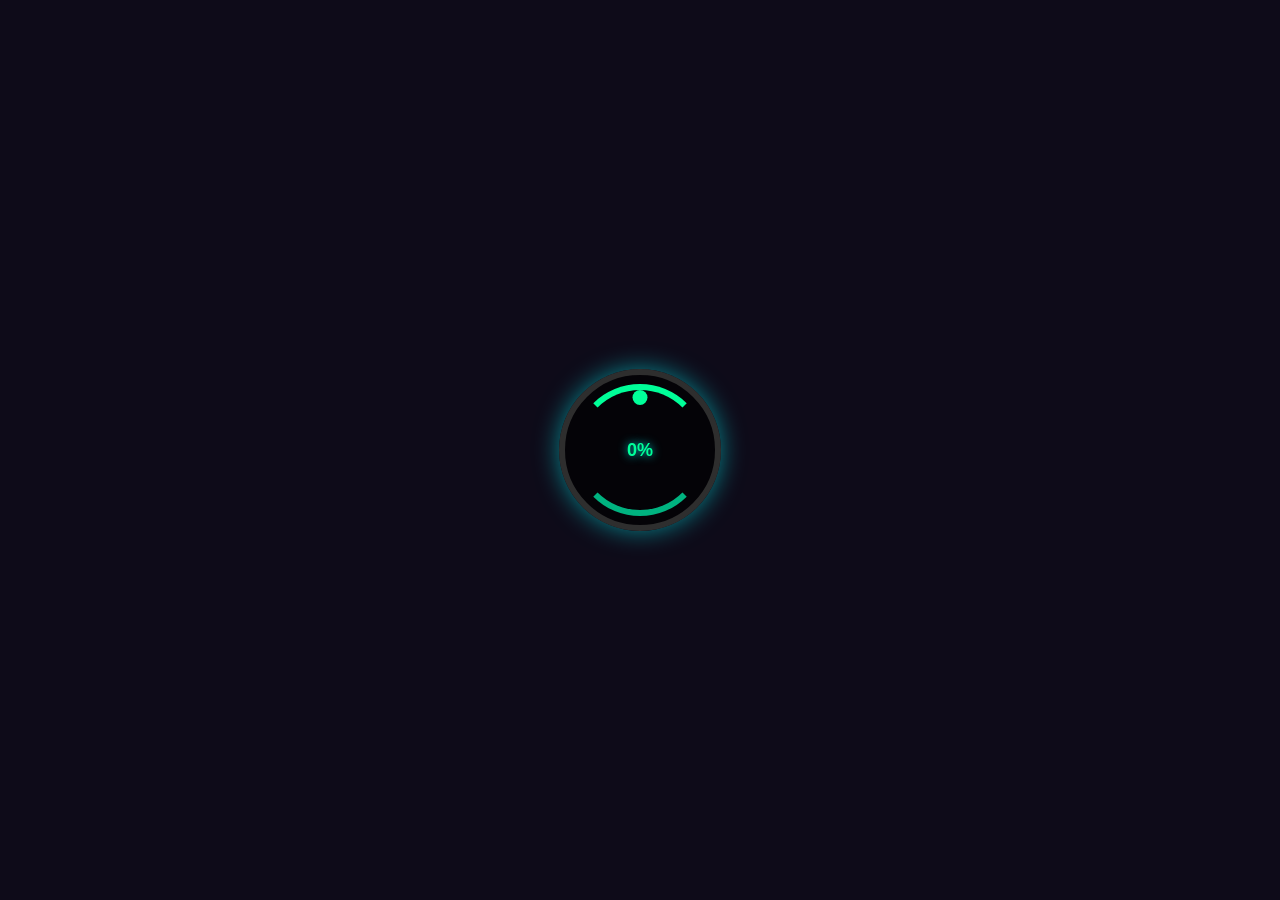
==== index.html @ b3fd96f0 "updated 12March26 - 4" ====
<!DOCTYPE html>
<html lang="en-us">
  <head>
    <meta charset="utf-8">
    <meta http-equiv="Content-Type" content="text/html; charset=utf-8">
    <title>Unity Web Player | LUCID EDGE_Visualisation</title>
    <link rel="shortcut icon" href="TemplateData/favicon.ico">
    <link rel="stylesheet" href="TemplateData/style.css">
    
    <style>
      html, body {
        margin: 0;
        padding: 0;
        height: 100%;
        width: 100%;
        overflow: hidden;
        display: flex;
        justify-content: center;
        align-items: center;
        background-color: #0e0b19;
      }

      #unity-canvas {
        width: 100%;
        height: 100%;
        display: block;
      }

      #loading-container {
        position: absolute;
        display: flex;
        justify-content: center;
        align-items: center;
        width: 150px;
        height: 150px;
        border-radius: 50%;
        border: 6px solid #2e2e2e;
        background-color: rgba(0, 0, 0, 0.7);
        box-shadow: 0px 0px 25px rgba(0, 255, 255, 0.5);
        z-index: 20;
        left: 50%;
        top: 50%;
        transform: translate(-50%,-50%);
      }

      .circle {
        position: relative;
        width: 120px;
        height: 120px;
        border-radius: 50%;
        border: 6px solid transparent;
        border-top: 6px solid #00ff99;
        border-bottom: 6px solid #00b380;
        animation: rotate 10s linear infinite, pulse 1.5s infinite ease-in-out;
      }

      @keyframes rotate {
        0% { transform: rotate(0deg); }
        100% { transform: rotate(360deg); }
      }

      @keyframes pulse {
        0% { transform: scale(1); box-shadow: 0 0 20px rgba(0, 255, 255, 0.5); }
        50% { transform: scale(1.1); box-shadow: 0 0 30px rgba(0, 255, 255, 0.8); }
        100% { transform: scale(1); box-shadow: 0 0 20px rgba(0, 255, 255, 0.5); }
      }

      .circle::before {
        content: '';
        position: absolute;
        top: 0;
        left: 50%;
        width: 15px;
        height: 15px;
        background-color: #00ff99;
        border-radius: 50%;
        transform: translateX(-50%);
        animation: moveDot 10s linear infinite;
      }

      @keyframes moveDot {
        0% { transform: translateX(-50%) rotate(0deg) translateY(-50px); }
        100% { transform: translateX(-50%) rotate(360deg) translateY(-50px); }
      }

      #loading-text {
        position: absolute;
        font-family: Arial, sans-serif;
        font-size: 18px;
        color: #00ff99;
        font-weight: bold;
        text-shadow: 0px 0px 10px rgba(0, 255, 255, 0.8);
        z-index: 21;
      }
    </style>
  </head>
  <body>
    <div id="unity-container" class="unity-desktop">
         <div id="loading-container">
      <div class="circle"></div>
      <div id="loading-text">0%</div>
    </div>
      <canvas id="unity-canvas" tabindex="-1"></canvas>
      <!-- <div id="unity-loading-bar">
        <div id="unity-logo"></div>
        <div id="unity-progress-bar-empty">
          <div id="unity-progress-bar-full"></div>
        </div>
      </div> -->
      <div id="unity-warning"> </div>
      <!-- <div id="unity-footer">
        <div id="unity-logo-title-footer"></div>
        <div id="unity-fullscreen-button"></div>
        <div id="unity-build-title">LUCID EDGE_Visualisation</div>
      </div> -->
    </div>
    <script>
      var canvas = document.querySelector("#unity-canvas");

      // Shows a temporary message banner/ribbon for a few seconds, or
      // a permanent error message on top of the canvas if type=='error'.
      // If type=='warning', a yellow highlight color is used.
      // Modify or remove this function to customize the visually presented
      // way that non-critical warnings and error messages are presented to the
      // user.
      function unityShowBanner(msg, type) {
        var warningBanner = document.querySelector("#unity-warning");
        function updateBannerVisibility() {
          warningBanner.style.display = warningBanner.children.length ? 'block' : 'none';
        }
        var div = document.createElement('div');
        div.innerHTML = msg;
        warningBanner.appendChild(div);
        if (type == 'error') div.style = 'background: red; padding: 10px;';
        else {
          if (type == 'warning') div.style = 'background: yellow; padding: 10px;';
          setTimeout(function() {
            warningBanner.removeChild(div);
            updateBannerVisibility();
          }, 5000);
        }
        updateBannerVisibility();
      }

       const CDN = "https://d1qy305ek4jct4.cloudfront.net";
      const buildUrl = CDN + "/Build2";

      var loaderUrl = buildUrl + "/CompressedUGL.loader.js";
      var config = {
        arguments: [],
        dataUrl: buildUrl + "/CompressedUGL.data.br",
        frameworkUrl: buildUrl + "/CompressedUGL.framework.js.br",
        codeUrl: buildUrl + "/CompressedUGL.wasm.br",
        streamingAssetsUrl: CDN + "/StreamingAssets2",
        companyName: "DefaultCompany",
        productName: "LUCID EDGE_Visualisation",
        productVersion: "0.1.0",
        showBanner: unityShowBanner,
        // errorHandler: function(err, url, line) {
        //    alert("error " + err + " occurred at line " + line);
        //    // Return 'true' if you handled this error and don't want Unity
        //    // to process it further, 'false' otherwise.
        //    return true;
        // },
      };

      // By default, Unity keeps WebGL canvas render target size matched with
      // the DOM size of the canvas element (scaled by window.devicePixelRatio)
      // Set this to false if you want to decouple this synchronization from
      // happening inside the engine, and you would instead like to size up
      // the canvas DOM size and WebGL render target sizes yourself.
      // config.matchWebGLToCanvasSize = false;

      // If you would like all file writes inside Unity Application.persistentDataPath
      // directory to automatically persist so that the contents are remembered when
      // the user revisits the site the next time, uncomment the following line:
      // config.autoSyncPersistentDataPath = true;
      // This autosyncing is currently not the default behavior to avoid regressing
      // existing user projects that might rely on the earlier manual
      // JS_FileSystem_Sync() behavior, but in future Unity version, this will be
      // expected to change.

      if (/iPhone|iPad|iPod|Android/i.test(navigator.userAgent)) {
        // Mobile device style: fill the whole browser client area with the game canvas:

        var meta = document.createElement('meta');
        meta.name = 'viewport';
        meta.content = 'width=device-width, height=device-height, initial-scale=1.0, user-scalable=no, shrink-to-fit=yes';
        document.getElementsByTagName('head')[0].appendChild(meta);
          canvas.style.width = "100%";
        canvas.style.height = "100%";
        canvas.style.position = "fixed";
        document.body.style.textAlign = "left";

        document.querySelector("#unity-container").className = "unity-mobile";
        canvas.className = "unity-mobile";

        // To lower canvas resolution on mobile devices to gain some
        // performance, uncomment the following line:
        // config.devicePixelRatio = 1;


      } else {
        // Desktop style: Render the game canvas in a window that can be maximized to fullscreen:
        canvas.style.width = "100%";
        canvas.style.height = "100%";
      }

      // document.querySelector("#unity-loading-bar").style.display = "block";

       function setProgress(p) {
        document.getElementById("loading-text").innerText = Math.round(p) + "%";
      }
      function hideLoader() {
        const el = document.getElementById("loading-container");
        if (el) el.style.display = "none";
      }

      var script = document.createElement("script");
      script.src = loaderUrl;
      script.onload = () => {
         createUnityInstance(canvas, config, (progress) => {
          const percent = progress * 100;
          setProgress(percent);
          if (percent >= 100) hideLoader();
        })
          .then(() => hideLoader())
          .catch((message) => alert(message));
      };
      script.onerror = () => {
        alert("Failed to load Unity loader from CDN: " + loaderUrl);
      };

      document.body.appendChild(script);
console.log("12March26-UGL")
    </script>
  </body>
</html>
---- TemplateData/style.css ----
body { padding: 0; margin: 0 }
#unity-container { position: absolute }
#unity-container.unity-desktop { left: 50%; top: 50%; transform: translate(-50%, -50%);width:100%;height:100%; }
#unity-container.unity-mobile { position: fixed; width: 100%; height: 100% }
.unity-mobile #unity-canvas { width: 100%; height: 100% }
#unity-loading-bar { position: absolute; left: 50%; top: 50%; transform: translate(-50%, -50%); display: none }
#unity-logo { width: 154px; height: 130px; background: url('unity-logo-dark.png') no-repeat center }
#unity-progress-bar-empty { width: 141px; height: 18px; margin-top: 10px; margin-left: 6.5px; background: url('progress-bar-empty-dark.png') no-repeat center }
#unity-progress-bar-full { width: 0%; height: 18px; margin-top: 10px; background: url('progress-bar-full-dark.png') no-repeat center }
#unity-footer { position: relative }
.unity-mobile #unity-footer { display: none }
#unity-logo-title-footer { float:left; width: 102px; height: 38px; background: url('unity-logo-title-footer.png') no-repeat center }
#unity-build-title { float: right; margin-right: 10px; line-height: 38px; font-family: arial; font-size: 18px }
#unity-fullscreen-button { cursor:pointer; float: right; width: 38px; height: 38px; background: url('fullscreen-button.png') no-repeat center }
#unity-warning { position: absolute; left: 50%; top: 5%; transform: translate(-50%); background: white; padding: 10px; display: none }
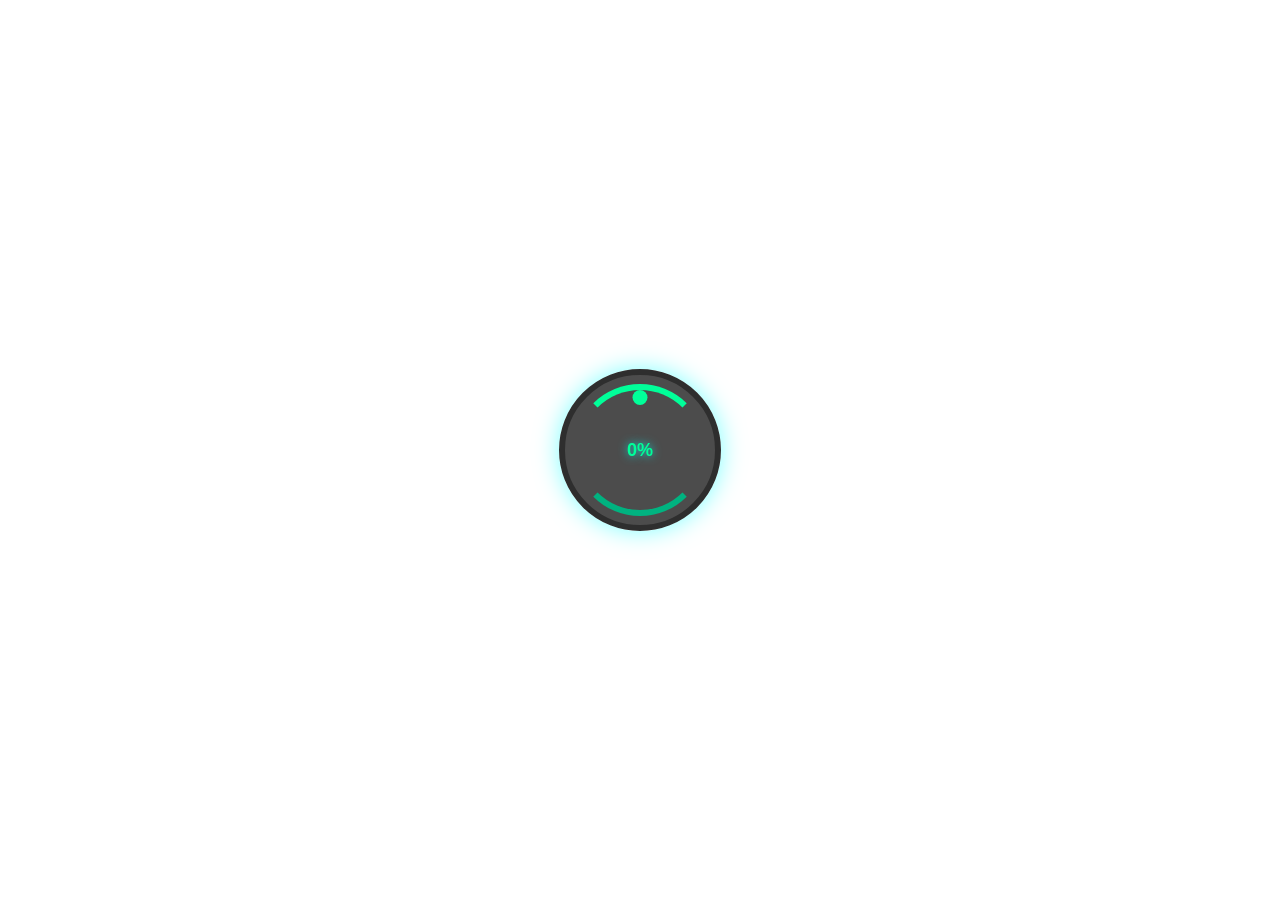
==== commit 1b310f88: "updated12March26 - 5 new files" ====
--- a/index.html
+++ b/index.html
@@ -6,26 +6,7 @@
     <title>Unity Web Player | LUCID EDGE_Visualisation</title>
     <link rel="shortcut icon" href="TemplateData/favicon.ico">
     <link rel="stylesheet" href="TemplateData/style.css">
-    
-    <style>
-      html, body {
-        margin: 0;
-        padding: 0;
-        height: 100%;
-        width: 100%;
-        overflow: hidden;
-        display: flex;
-        justify-content: center;
-        align-items: center;
-        background-color: #0e0b19;
-      }
-
-      #unity-canvas {
-        width: 100%;
-        height: 100%;
-        display: block;
-      }
-
+       <style>
       #loading-container {
         position: absolute;
         display: flex;
@@ -96,11 +77,11 @@
   </head>
   <body>
     <div id="unity-container" class="unity-desktop">
-         <div id="loading-container">
+      <div id="loading-container">
       <div class="circle"></div>
       <div id="loading-text">0%</div>
     </div>
-      <canvas id="unity-canvas" tabindex="-1"></canvas>
+      <canvas id="unity-canvas" width=960 height=600 tabindex="-1"></canvas>
       <!-- <div id="unity-loading-bar">
         <div id="unity-logo"></div>
         <div id="unity-progress-bar-empty">
@@ -142,9 +123,8 @@
         updateBannerVisibility();
       }
 
-       const CDN = "https://d1qy305ek4jct4.cloudfront.net";
-      const buildUrl = CDN + "/Build2";
-
+      const CDN = "https://d1qy305ek4jct4.cloudfront.net";
+    const buildUrl = CDN + "/Build2";
       var loaderUrl = buildUrl + "/CompressedUGL.loader.js";
       var config = {
         arguments: [],
@@ -187,11 +167,10 @@
         meta.name = 'viewport';
         meta.content = 'width=device-width, height=device-height, initial-scale=1.0, user-scalable=no, shrink-to-fit=yes';
         document.getElementsByTagName('head')[0].appendChild(meta);
-          canvas.style.width = "100%";
-        canvas.style.height = "100%";
-        canvas.style.position = "fixed";
-        document.body.style.textAlign = "left";
-
+         canvas.style.width = "100%";
+      canvas.style.height = "100%";
+      canvas.style.position = "fixed";
+      document.body.style.textAlign = "left";
         document.querySelector("#unity-container").className = "unity-mobile";
         canvas.className = "unity-mobile";
 
@@ -202,37 +181,40 @@
 
       } else {
         // Desktop style: Render the game canvas in a window that can be maximized to fullscreen:
-        canvas.style.width = "100%";
-        canvas.style.height = "100%";
+        canvas.style.width = "960px";
+        canvas.style.height = "600px";
       }
 
       // document.querySelector("#unity-loading-bar").style.display = "block";
 
-       function setProgress(p) {
-        document.getElementById("loading-text").innerText = Math.round(p) + "%";
-      }
-      function hideLoader() {
-        const el = document.getElementById("loading-container");
-        if (el) el.style.display = "none";
-      }
+      
+    function setProgress(p) {
+      document.getElementById("loading-text").innerText = Math.round(p) + "%";
+    }
+
+    function hideLoader() {
+      const el = document.getElementById("loading-container");
+      if (el) el.style.display = "none";
+    }
 
       var script = document.createElement("script");
       script.src = loaderUrl;
-      script.onload = () => {
-         createUnityInstance(canvas, config, (progress) => {
+        script.onload = () => {
+      createUnityInstance(canvas, config, (progress) => {
           const percent = progress * 100;
           setProgress(percent);
           if (percent >= 100) hideLoader();
         })
-          .then(() => hideLoader())
-          .catch((message) => alert(message));
-      };
+        .then(() => hideLoader())
+        .catch((message) => alert(message));
+    };
+
       script.onerror = () => {
-        alert("Failed to load Unity loader from CDN: " + loaderUrl);
-      };
+      alert("Failed to load Unity loader from CDN: " + loaderUrl);
+    };
 
       document.body.appendChild(script);
-console.log("12March26-UGL")
+    console.log("12March26-UGL-2")
     </script>
   </body>
 </html>
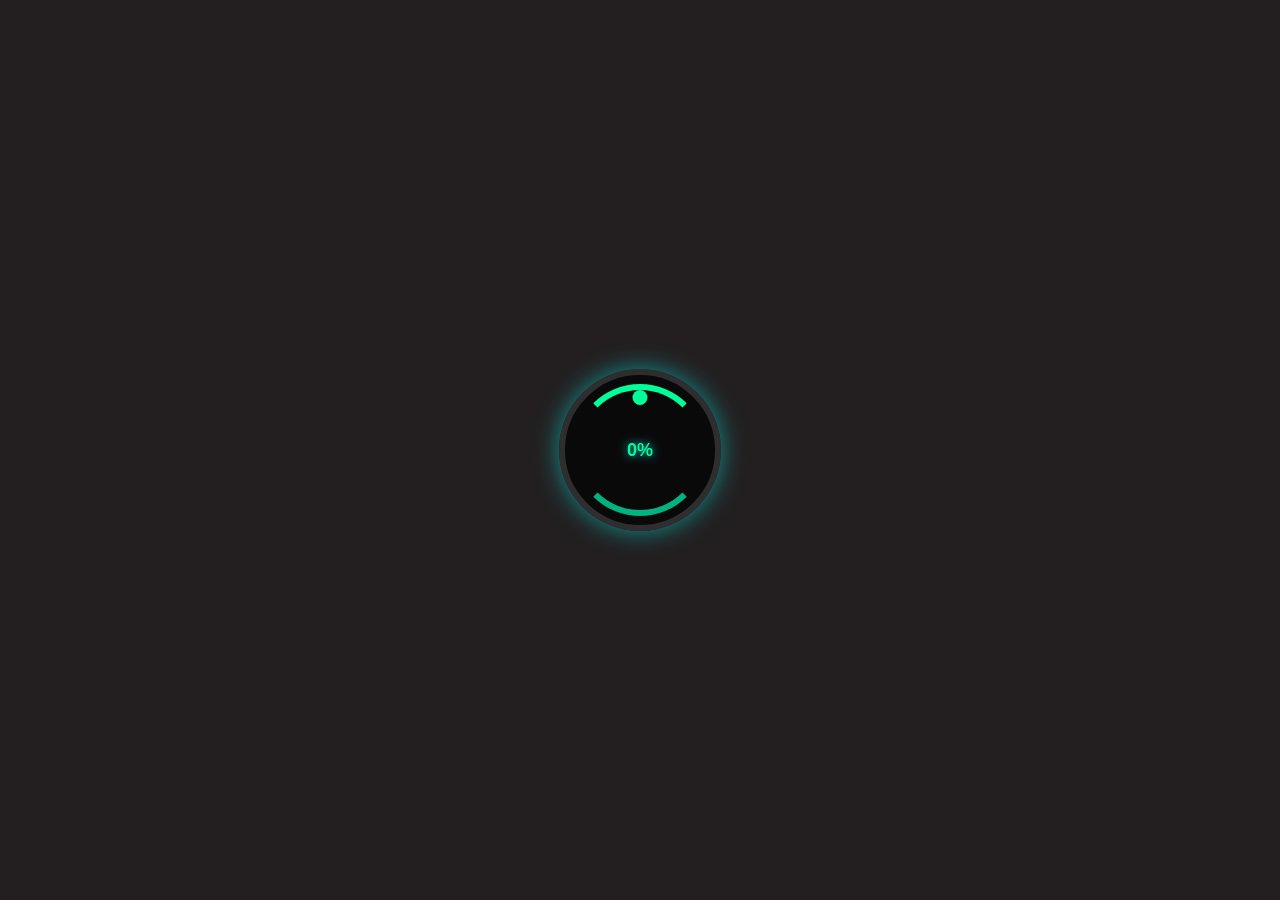
==== commit bc6b127c: "updated 12March26 - 6" ====
--- a/index.html
+++ b/index.html
@@ -81,7 +81,7 @@
       <div class="circle"></div>
       <div id="loading-text">0%</div>
     </div>
-      <canvas id="unity-canvas" width=960 height=600 tabindex="-1"></canvas>
+      <canvas id="unity-canvas" tabindex="-1"></canvas>
       <!-- <div id="unity-loading-bar">
         <div id="unity-logo"></div>
         <div id="unity-progress-bar-empty">
@@ -181,8 +181,8 @@
 
       } else {
         // Desktop style: Render the game canvas in a window that can be maximized to fullscreen:
-        canvas.style.width = "960px";
-        canvas.style.height = "600px";
+        canvas.style.width = "100%";
+        canvas.style.height = "100%";
       }
 
       // document.querySelector("#unity-loading-bar").style.display = "block";
--- a/TemplateData/style.css
+++ b/TemplateData/style.css
@@ -1,7 +1,8 @@
 body { padding: 0; margin: 0 }
 #unity-container { position: absolute }
-#unity-container.unity-desktop { left: 50%; top: 50%; transform: translate(-50%, -50%);width:100%;height:100%; }
+#unity-container.unity-desktop { left: 50%; top: 50%; transform: translate(-50%, -50%);width: 100%;height: 100%; }
 #unity-container.unity-mobile { position: fixed; width: 100%; height: 100% }
+#unity-canvas { background: #231F20 }
 .unity-mobile #unity-canvas { width: 100%; height: 100% }
 #unity-loading-bar { position: absolute; left: 50%; top: 50%; transform: translate(-50%, -50%); display: none }
 #unity-logo { width: 154px; height: 130px; background: url('unity-logo-dark.png') no-repeat center }
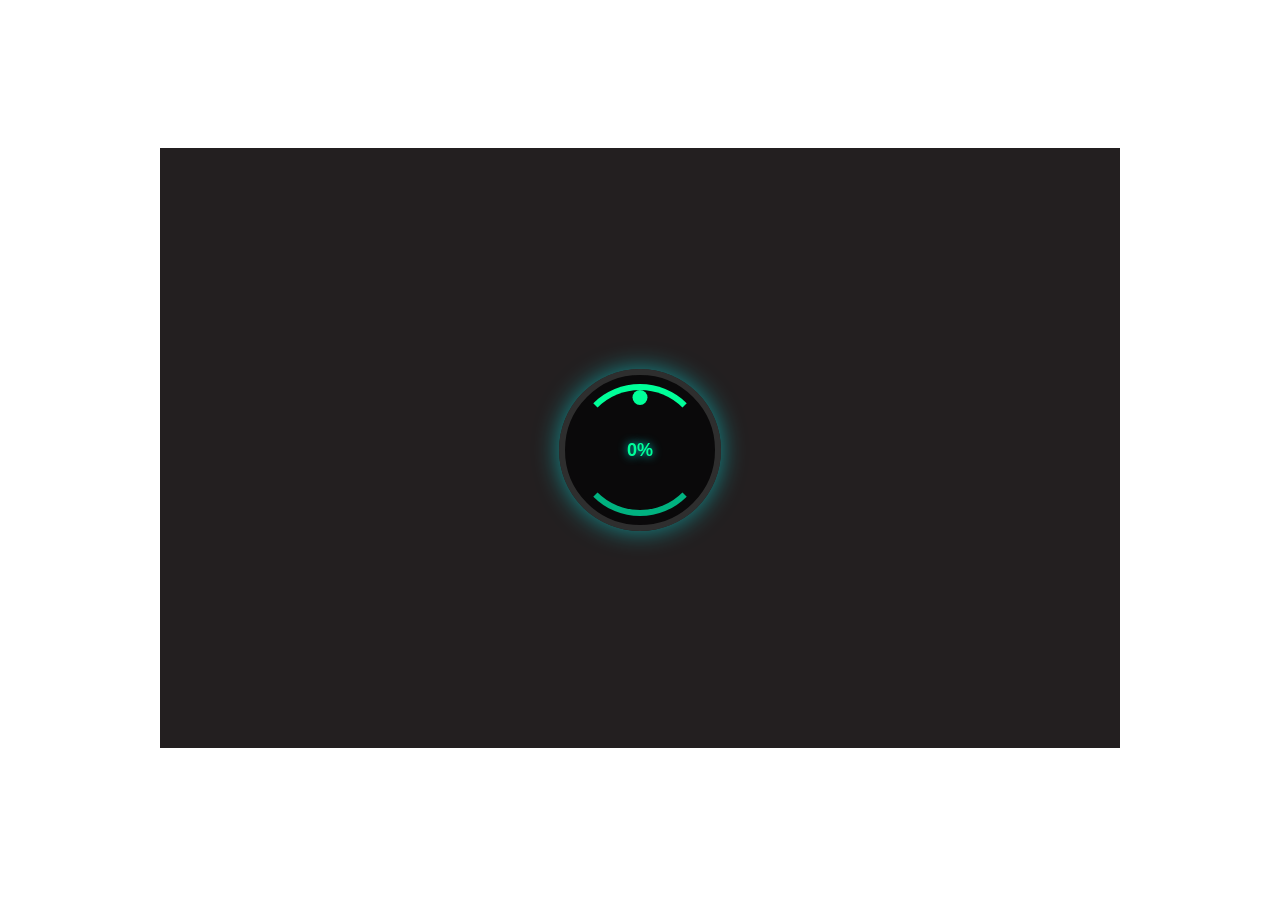
==== commit af802501: "updated 23March26" ====
--- a/index.html
+++ b/index.html
@@ -6,7 +6,7 @@
     <title>Unity Web Player | LUCID EDGE_Visualisation</title>
     <link rel="shortcut icon" href="TemplateData/favicon.ico">
     <link rel="stylesheet" href="TemplateData/style.css">
-       <style>
+          <style>
       #loading-container {
         position: absolute;
         display: flex;
@@ -81,7 +81,7 @@
       <div class="circle"></div>
       <div id="loading-text">0%</div>
     </div>
-      <canvas id="unity-canvas" tabindex="-1"></canvas>
+      <canvas id="unity-canvas" width=960 height=600 tabindex="-1"></canvas>
       <!-- <div id="unity-loading-bar">
         <div id="unity-logo"></div>
         <div id="unity-progress-bar-empty">
@@ -123,14 +123,14 @@
         updateBannerVisibility();
       }
 
-      const CDN = "https://d1qy305ek4jct4.cloudfront.net";
-    const buildUrl = CDN + "/Build2";
-      var loaderUrl = buildUrl + "/CompressedUGL.loader.js";
+const CDN = "https://d1qy305ek4jct4.cloudfront.net";
+      var buildUrl = CDN + "/Build2";
+      var loaderUrl = buildUrl + "/test.loader.js";
       var config = {
         arguments: [],
-        dataUrl: buildUrl + "/CompressedUGL.data.br",
-        frameworkUrl: buildUrl + "/CompressedUGL.framework.js.br",
-        codeUrl: buildUrl + "/CompressedUGL.wasm.br",
+        dataUrl: buildUrl + "/test.data.br",
+        frameworkUrl: buildUrl + "/test.framework.js.br",
+        codeUrl: buildUrl + "/test.wasm.br",
         streamingAssetsUrl: CDN + "/StreamingAssets2",
         companyName: "DefaultCompany",
         productName: "LUCID EDGE_Visualisation",
@@ -167,7 +167,7 @@
         meta.name = 'viewport';
         meta.content = 'width=device-width, height=device-height, initial-scale=1.0, user-scalable=no, shrink-to-fit=yes';
         document.getElementsByTagName('head')[0].appendChild(meta);
-         canvas.style.width = "100%";
+          canvas.style.width = "100%";
       canvas.style.height = "100%";
       canvas.style.position = "fixed";
       document.body.style.textAlign = "left";
@@ -181,14 +181,13 @@
 
       } else {
         // Desktop style: Render the game canvas in a window that can be maximized to fullscreen:
-        canvas.style.width = "100%";
-        canvas.style.height = "100%";
+        canvas.style.width = "960px";
+        canvas.style.height = "600px";
       }
 
       // document.querySelector("#unity-loading-bar").style.display = "block";
 
-      
-    function setProgress(p) {
+            function setProgress(p) {
       document.getElementById("loading-text").innerText = Math.round(p) + "%";
     }
 
@@ -199,8 +198,8 @@
 
       var script = document.createElement("script");
       script.src = loaderUrl;
-        script.onload = () => {
-      createUnityInstance(canvas, config, (progress) => {
+      script.onload = () => {
+         createUnityInstance(canvas, config, (progress) => {
           const percent = progress * 100;
           setProgress(percent);
           if (percent >= 100) hideLoader();
@@ -209,12 +208,12 @@
         .catch((message) => alert(message));
     };
 
-      script.onerror = () => {
+    script.onerror = () => {
       alert("Failed to load Unity loader from CDN: " + loaderUrl);
     };
 
       document.body.appendChild(script);
-    console.log("12March26-UGL-2")
+
     </script>
   </body>
 </html>
--- a/TemplateData/style.css
+++ b/TemplateData/style.css
@@ -1,6 +1,6 @@
 body { padding: 0; margin: 0 }
 #unity-container { position: absolute }
-#unity-container.unity-desktop { left: 50%; top: 50%; transform: translate(-50%, -50%);width: 100%;height: 100%; }
+#unity-container.unity-desktop { left: 50%; top: 50%; transform: translate(-50%, -50%) }
 #unity-container.unity-mobile { position: fixed; width: 100%; height: 100% }
 #unity-canvas { background: #231F20 }
 .unity-mobile #unity-canvas { width: 100%; height: 100% }
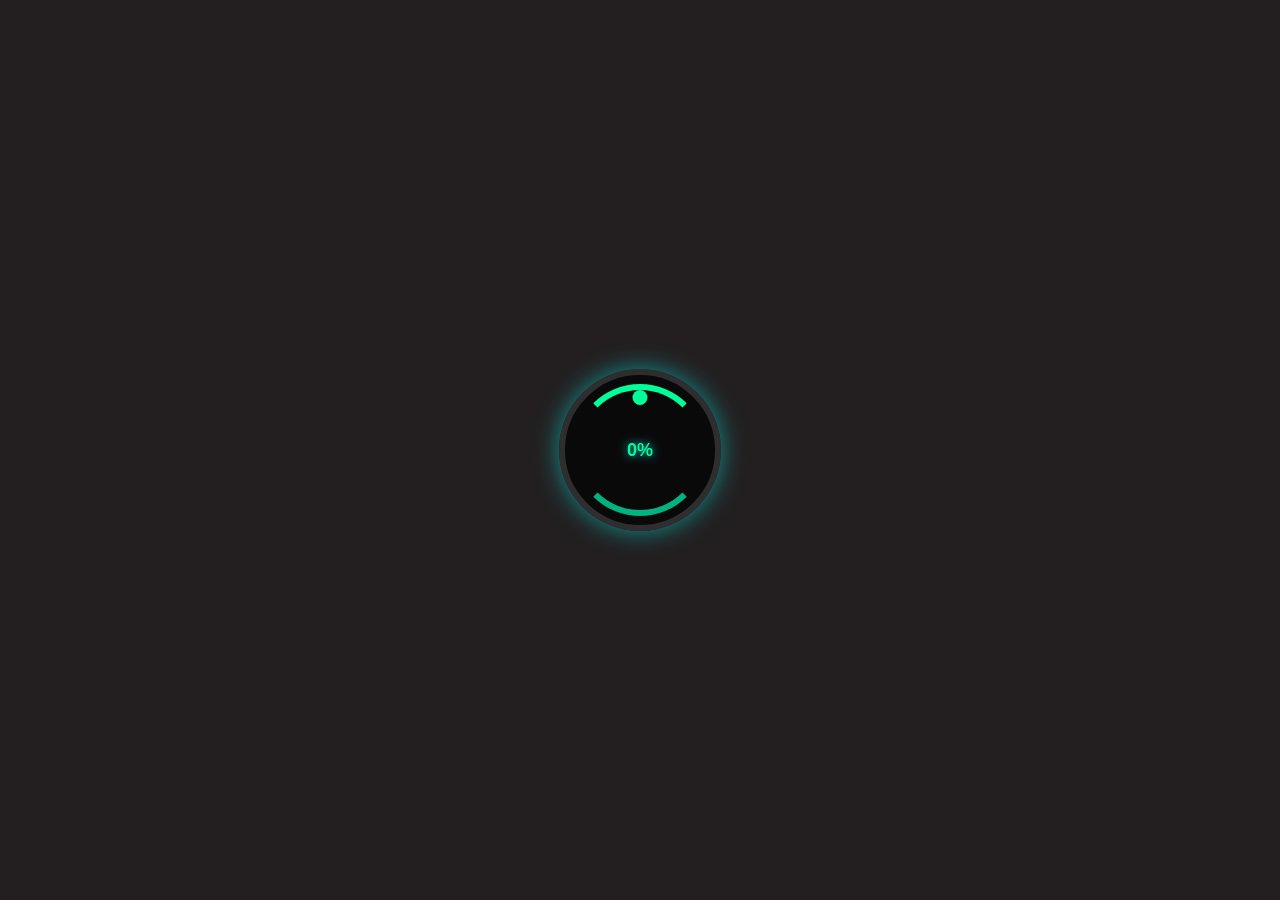
==== commit a1fdb170: "updated23March26-3" ====
--- a/index.html
+++ b/index.html
@@ -181,8 +181,8 @@
 
       } else {
         // Desktop style: Render the game canvas in a window that can be maximized to fullscreen:
-        canvas.style.width = "960px";
-        canvas.style.height = "600px";
+        canvas.style.width = "100%";
+        canvas.style.height = "100%";
       }
 
       // document.querySelector("#unity-loading-bar").style.display = "block";
--- a/TemplateData/style.css
+++ b/TemplateData/style.css
@@ -1,6 +1,6 @@
 body { padding: 0; margin: 0 }
 #unity-container { position: absolute }
-#unity-container.unity-desktop { left: 50%; top: 50%; transform: translate(-50%, -50%) }
+#unity-container.unity-desktop { left: 50%; top: 50%; transform: translate(-50%, -50%);width: 100%;height: 100%; }
 #unity-container.unity-mobile { position: fixed; width: 100%; height: 100% }
 #unity-canvas { background: #231F20 }
 .unity-mobile #unity-canvas { width: 100%; height: 100% }
